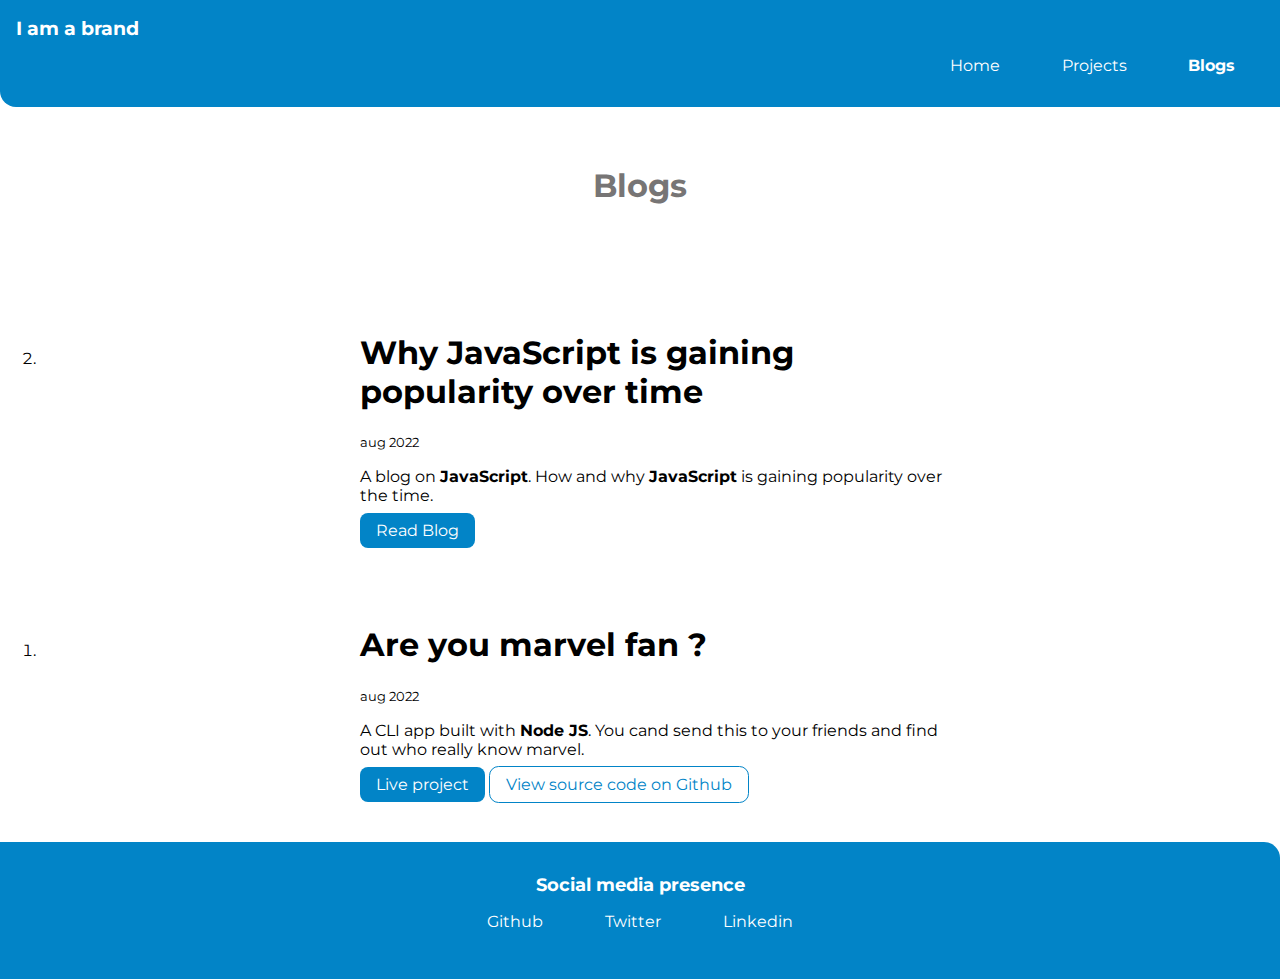
==== blogs.html @ 6ea6f1d2 "added pages to profile" ====
<!DOCTYPE html>
<html lang="en">
<head>
    <meta charset="UTF-8">
    <meta http-equiv="X-UA-Compatible" content="IE=edge">
    <meta name="viewport" content="width=device-width, initial-scale=1.0">
    <title>Blogs here</title>
    <link rel="stylesheet" href="css/styles.css">
</head>
<body>

    <nav class="navigation container">
        <div class="nav-brand">I am a brand</div>
        <ul class="list-non-bullet nav-pills">
            <li class="list-item-inline">
                <a class="link" href="/index.html">Home</a>
            </li>
            <li class="list-item-inline">
                <a class="link" href="/projects.html">Projects</a>
            </li>
            <li class="list-item-inline">
                <a class="link link-active" href="/blogs.html">Blogs</a>
            </li>
        </ul>
    </nav>


    <header class="hero">
        <h2 class="hero-heading">Blogs</h2>        
    </header>

    <ol reversed>

        <li>
            <div class="container container-center padding">
                <h1>Why JavaScript is gaining popularity over time</h1>
                <small>aug 2022</small>
                <p>A blog on <strong>JavaScript</strong>. How and why <strong>JavaScript</strong> is gaining popularity over the time. </p>

                <a class="link primary-link" href="blogs/javascript.html">Read Blog</a>
            </div>
           
        </li>


        <li>
            <div class="container container-center padding">
                <h1>Are you marvel fan ?</h1>
                <small>aug 2022</small>
                <p>A CLI app built with <strong>Node JS</strong>. You cand send this to your friends and find out who really know marvel.</p>

                <a class="link primary-link" href="">Live project</a>
                <a class="link secondary-link" href="">View source code on Github</a>
            </div>
            
        </li>


    </ol>

    <footer class="footer container">
        <div class="footer-header">Social media presence</div>
        <ul class="social-links list-non-bullet">
            <li class="list-item-inline"><a class="link" href="https://github.com/HarshalDongare004"><i class="fa-brands fa-github"></i>  Github</a> </li>

            <li class="list-item-inline"><a class="link" href="https://twitter.com/harshaldongre11"><i class="fa-brands fa-twitter"></i>  Twitter</a> </li>

            <li class="list-item-inline"><a class="link" href="https://www.linkedin.com/in/harshal-dongare-52b938144/"><i class="fa-brands fa-linkedin"></i>  Linkedin</a></li>
            
        </ul>
    </footer> 
</body>
</html>
---- css/styles.css ----
@import url("https://fonts.googleapis.com/css2?family=Montserrat:wght@400;700&display=swap");
body {
 
  font-family: "Montserrat", sans-serif;
margin: 0px;

}
:root{
    --primary-color: #0284c7;
    --dark-gray: rgb(119, 117, 117);
  --off-white: #e2e8f0;
  }

/*  container */

.container {
  padding-left: 1rem;
  padding-right: 1rem;
}

/* spaces */

.padding{
  padding: 2rem;
}

.container-center {
  max-width: 600px;
  margin: auto;
}

/* links */
.link{
  
    text-decoration: none;
    padding: 0.5rem 1rem;
    /* margin-top: 1rem;
    margin-bottom: 1rem; */
}

.primary-link{
    background-color: var(--primary-color);
    border-radius: 0.5rem;
    color:#fff;
}

.secondary-link{
    /* background-color: var(--primary-color); */
    color: var(--primary-color);
    border-radius: 0.6rem;
    border: 1px solid var(--primary-color);

}

.list-non-bullet{
  list-style: none;
  
}

.list-item-inline{
  display: inline;
  padding: 0rem 0.8rem;
}

.navigation{
   background-color: var(--primary-color);
   color: #fff;
   padding: 1rem;
   border-bottom-left-radius: 1rem;

}
.navigation .link{
  color: #fff;
  right: 0;
}
.nav-pills{
  text-align: right;
}
.navigation .nav-brand{
  font-weight: bold;
  font-size: 1.2rem;
}

.navigation .link-active{
  font-weight: bold;
}


/* header */
.hero{
  padding: 2rem;
}



.hero .hero-img{
  max-width: 350px;
  display: block;
  margin: auto;
}


.hero .hero-heading{
  font-size: 2rem;
  color: var(--dark-gray);
  text-align: center;
}

/* .section */
.section{
  padding: 2rem;

}

.section h2{
  text-align: center;

} 

.bg{
  background-color: var(--off-white);
}

footer{
  background-color: var(--primary-color);
  padding: 2rem 0rem;
  text-align: center;
  color: #fff;
  border-top-right-radius: 1rem;
}
.footer .link{
  color: #ffff;
}

.footer ul{
  padding-inline-start: 0px;
}

.footer-header{
  font-weight: bold;
  font-size: large;
}

span{
  color: var(--primary-color);
}

img{
display: block;
margin-left: auto;
margin-right: auto;
transition: transform .2s;
width: 50%;
}

img:hover{
  transform: scale(2);
}
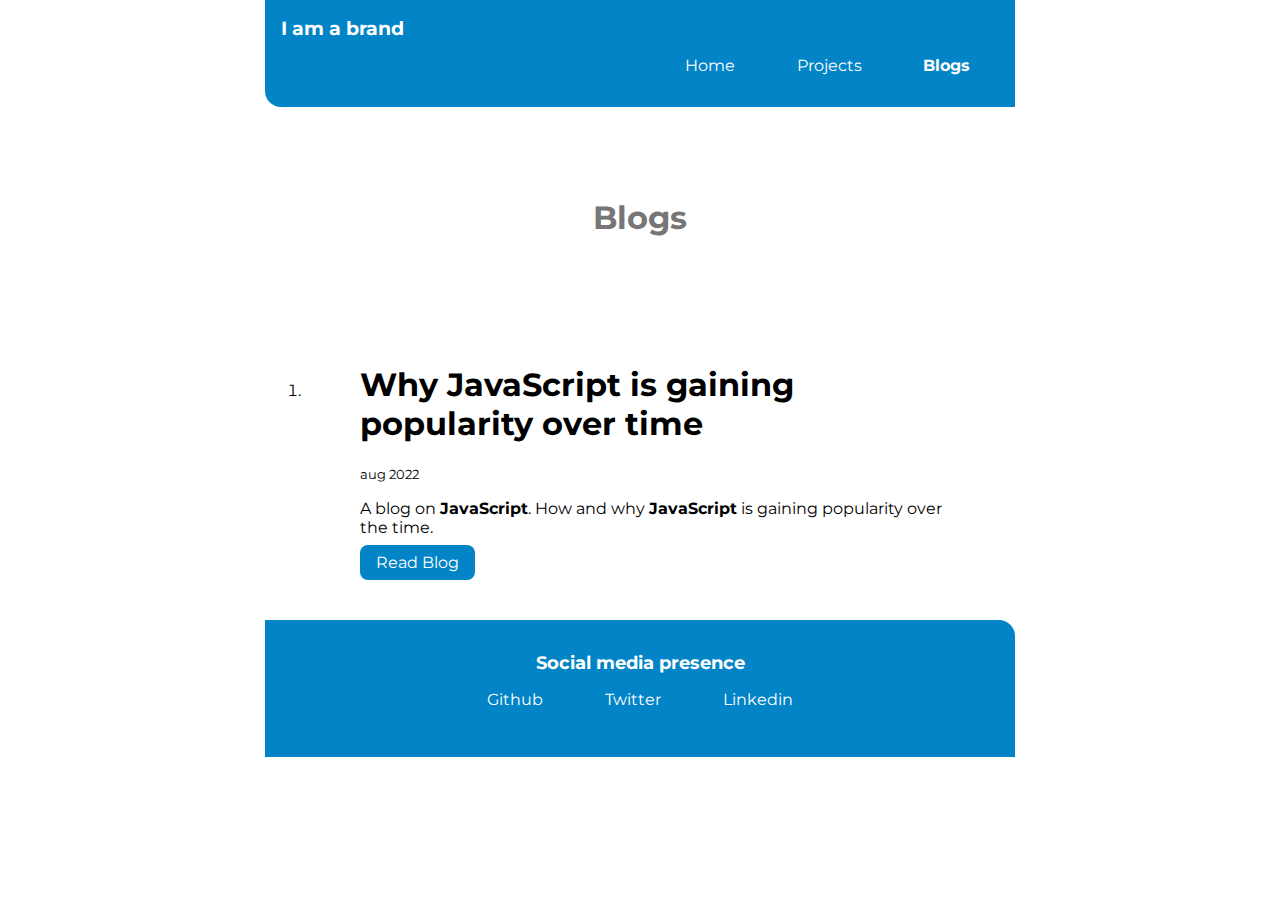
==== commit 8b222c78: "updating projects" ====
--- a/blogs.html
+++ b/blogs.html
@@ -43,17 +43,7 @@
         </li>
 
 
-        <li>
-            <div class="container container-center padding">
-                <h1>Are you marvel fan ?</h1>
-                <small>aug 2022</small>
-                <p>A CLI app built with <strong>Node JS</strong>. You cand send this to your friends and find out who really know marvel.</p>
-
-                <a class="link primary-link" href="">Live project</a>
-                <a class="link secondary-link" href="">View source code on Github</a>
-            </div>
-            
-        </li>
+         
 
 
     </ol>
--- a/css/styles.css
+++ b/css/styles.css
@@ -4,7 +4,14 @@
   font-family: "Montserrat", sans-serif;
 margin: 0px;
 
+
+  
+    min-width: 505px;
+    max-width: 750px;
+    margin: auto;
 }
+
+
 :root{
     --primary-color: #0284c7;
     --dark-gray: rgb(119, 117, 117);
@@ -67,6 +74,7 @@
    color: #fff;
    padding: 1rem;
    border-bottom-left-radius: 1rem;
+   margin-bottom: 2rem;
 
 }
 .navigation .link{
@@ -94,7 +102,8 @@
 
 
 .hero .hero-img{
-  max-width: 350px;
+  max-width: 250px;
+  
   display: block;
   margin: auto;
 }
@@ -154,5 +163,5 @@
 }
 
 img:hover{
-  transform: scale(2);
+  transform: scale(1.5);
 }